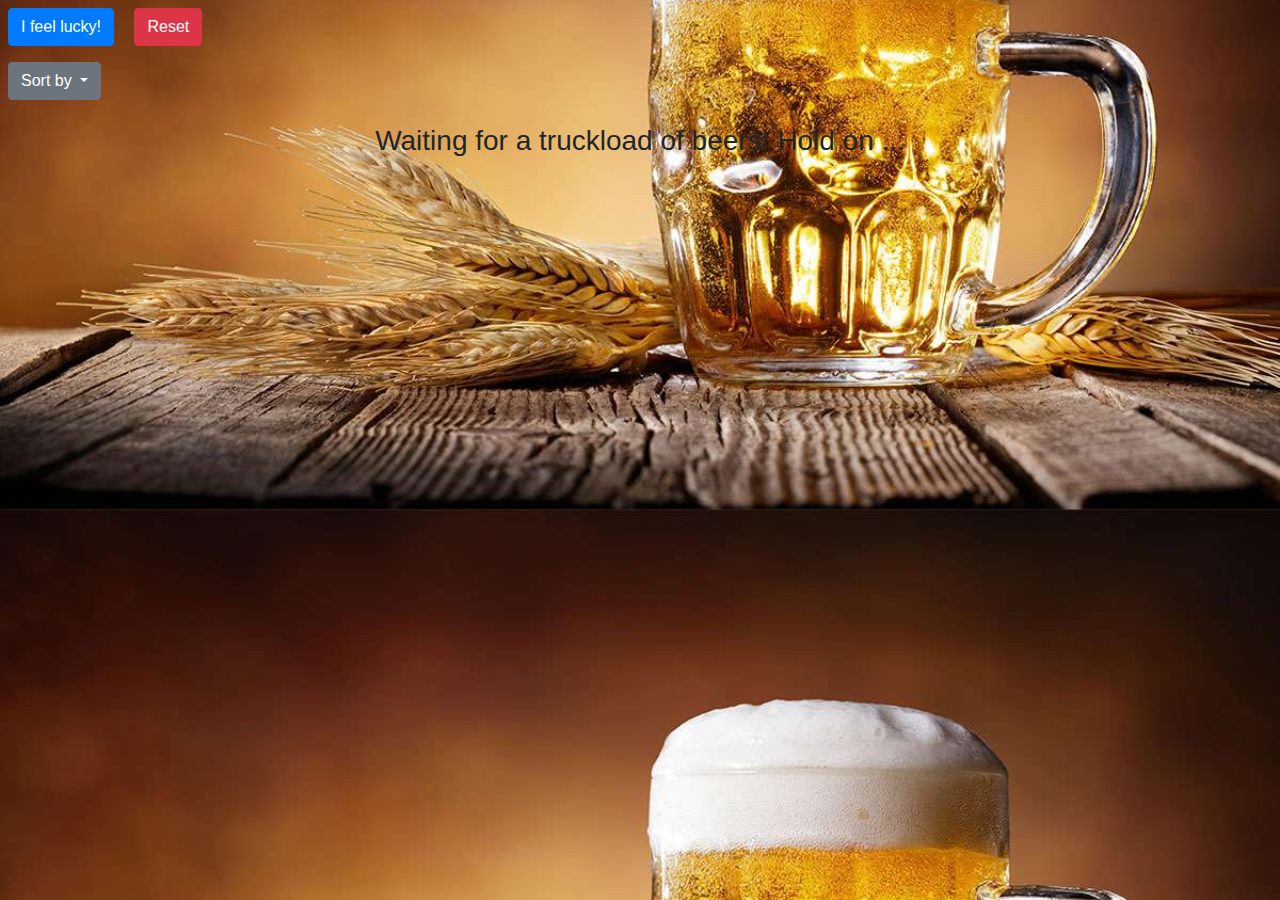
==== index.html @ ab15f976 "edit sort function" ====
<!DOCTYPE html>
<html lang="en">

<head>
	<meta charset="UTF-8">
	<title>Fetch Beers Api</title>

	<link rel="stylesheet" href="https://stackpath.bootstrapcdn.com/bootstrap/4.3.1/css/bootstrap.min.css"
		integrity="sha384-ggOyR0iXCbMQv3Xipma34MD+dH/1fQ784/j6cY/iJTQUOhcWr7x9JvoRxT2MZw1T" crossorigin="anonymous">
	<link rel="stylesheet" href="index.css">
</head>

<body>
	<button class="btn btn-primary m-2" type="submit" id="pickRandom">I feel lucky!</button>
	<button class="btn btn-danger m-2" type="submit" id="reset">Reset</button>
	<br>
	<div class="dropdown">
	  <button class="btn btn-secondary dropdown-toggle m-2" type="button"  data-toggle="dropdown" aria-haspopup="true" aria-expanded="false">
	    Sort by
	  </button>
	  <div class="dropdown-menu" id="dropdown" aria-labelledby="dropdownMenuButton">
			<!-- content is generated-->

	  </div>
	</div>

	<div id="modal">
		<!-- content is generated-->
	</div>

	<div class="cards">

		<nav aria-label="Page navigation" class ="m-2">
			<ul class="pagination">
				<!-- content is generated-->
			</ul>
		</nav>
		
		<div class="d-flex justify-content-center" id="result">
		<!-- content is generated-->
		</div>

		<div id="cards">
			<!-- content is generated-->
		</div>
	</div>

	
	<script src="https://code.jquery.com/jquery-3.3.1.slim.min.js"
		integrity="sha384-q8i/X+965DzO0rT7abK41JStQIAqVgRVzpbzo5smXKp4YfRvH+8abtTE1Pi6jizo"
		crossorigin="anonymous"></script>
	<script src="https://cdnjs.cloudflare.com/ajax/libs/popper.js/1.14.7/umd/popper.min.js"
		integrity="sha384-UO2eT0CpHqdSJQ6hJty5KVphtPhzWj9WO1clHTMGa3JDZwrnQq4sF86dIHNDz0W1"
		crossorigin="anonymous"></script>
	<script src="https://stackpath.bootstrapcdn.com/bootstrap/4.3.1/js/bootstrap.min.js"
		integrity="sha384-JjSmVgyd0p3pXB1rRibZUAYoIIy6OrQ6VrjIEaFf/nJGzIxFDsf4x0xIM+B07jRM"
		crossorigin="anonymous"></script>
	<script src="index.js"></script>

</body>

</html>
---- index.css ----
body {
   margin: 0;
   padding: 0;
   background-image: url('national-beer-day-ipa.jpg');
   background-position: fixed;
   background-size: cover;
   background-position: center;
}

.pagination {
   display: flex;
   flex-wrap: wrap;
   justify-content: center;
   margin: auto;
   max-width: 80%;
}

.pagination li {
   width: 3rem;
   margin: 5px 0;
   text-align: center;
}

#cards {
   display: flex;
   flex-wrap: wrap;
   justify-content: center;
}

.card, .page-link {
   background-color: rgba(226, 226, 226, 0.8);
   color: maroon;
   font-weight: 500;
}

.card-img-top {
   width: 100%;
   height: 20vh;
   object-fit: scale-down;
}

.card-text {
   font-size: 0.8em;
}
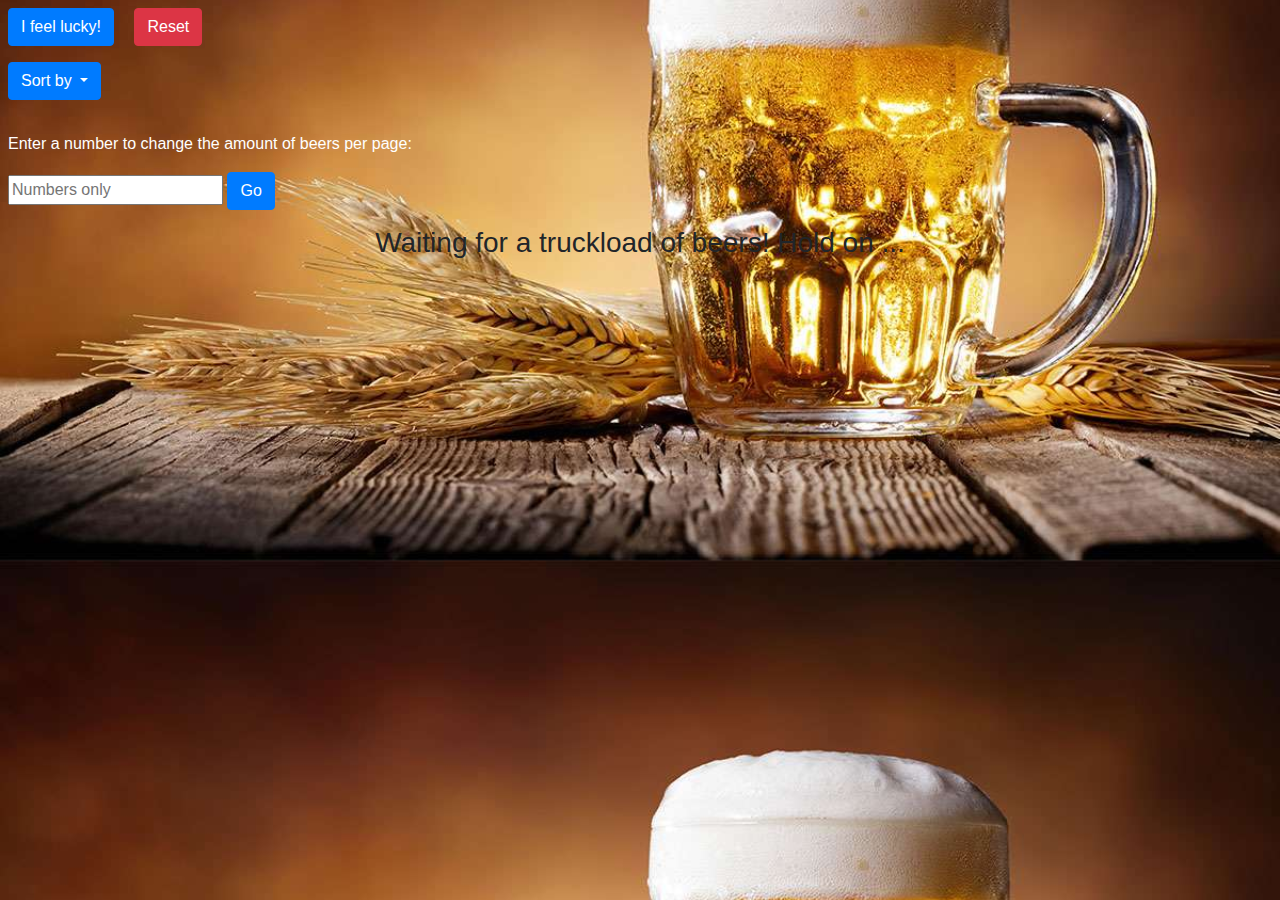
==== commit e8ae7b95: "added function to enter amount per page" ====
--- a/index.html
+++ b/index.html
@@ -15,13 +15,19 @@
 	<button class="btn btn-danger m-2" type="submit" id="reset">Reset</button>
 	<br>
 	<div class="dropdown">
-	  <button class="btn btn-secondary dropdown-toggle m-2" type="button"  data-toggle="dropdown" aria-haspopup="true" aria-expanded="false">
+	  <button class="btn btn-primary dropdown-toggle m-2" type="button"  data-toggle="dropdown" aria-haspopup="true" aria-expanded="false">
 	    Sort by
 	  </button>
 	  <div class="dropdown-menu" id="dropdown" aria-labelledby="dropdownMenuButton">
 			<!-- content is generated-->
 
 	  </div>
+	</div>
+	<br>
+	<div class="ml-2">
+		<p id="amountTitle">Enter a number to change the amount of beers per page:</p>
+		<input type="number" id="amountPerPage" placeholder="Numbers only">
+		<button type="submit" class="btn btn-primary" id="submitPageAmount">Go</button>
 	</div>
 
 	<div id="modal">
--- a/index.css
+++ b/index.css
@@ -41,4 +41,8 @@
 
 .card-text {
    font-size: 0.8em;
+}
+
+#amountTitle {
+	color: white;
 }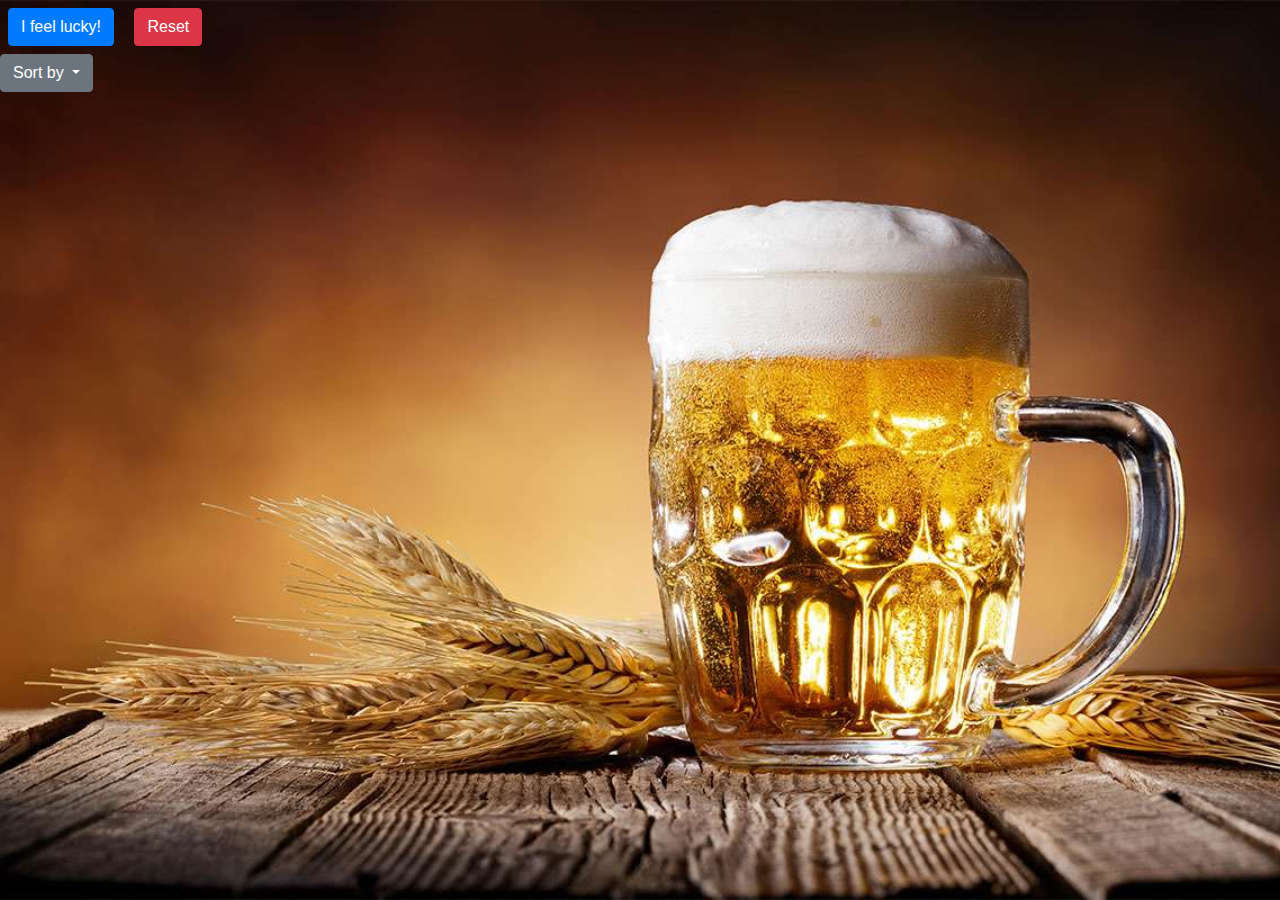
==== commit d9fcbe10: "cosmetics, formatting" ====
--- a/index.html
+++ b/index.html
@@ -1,68 +1,56 @@
-<!DOCTYPE html>
-<html lang="en">
-
-<head>
-	<meta charset="UTF-8">
-	<title>Fetch Beers Api</title>
-
-	<link rel="stylesheet" href="https://stackpath.bootstrapcdn.com/bootstrap/4.3.1/css/bootstrap.min.css"
-		integrity="sha384-ggOyR0iXCbMQv3Xipma34MD+dH/1fQ784/j6cY/iJTQUOhcWr7x9JvoRxT2MZw1T" crossorigin="anonymous">
-	<link rel="stylesheet" href="index.css">
-</head>
-
-<body>
-	<button class="btn btn-primary m-2" type="submit" id="pickRandom">I feel lucky!</button>
-	<button class="btn btn-danger m-2" type="submit" id="reset">Reset</button>
-	<br>
-	<div class="dropdown">
-	  <button class="btn btn-primary dropdown-toggle m-2" type="button"  data-toggle="dropdown" aria-haspopup="true" aria-expanded="false">
-	    Sort by
-	  </button>
-	  <div class="dropdown-menu" id="dropdown" aria-labelledby="dropdownMenuButton">
-			<!-- content is generated-->
-
-	  </div>
-	</div>
-	<br>
-	<div class="ml-2">
-		<p id="amountTitle">Enter a number to change the amount of beers per page:</p>
-		<input type="number" id="amountPerPage" placeholder="Numbers only">
-		<button type="submit" class="btn btn-primary" id="submitPageAmount">Go</button>
-	</div>
-
-	<div id="modal">
-		<!-- content is generated-->
-	</div>
-
-	<div class="cards">
-
-		<nav aria-label="Page navigation" class ="m-2">
-			<ul class="pagination">
-				<!-- content is generated-->
-			</ul>
-		</nav>
-		
-		<div class="d-flex justify-content-center" id="result">
-		<!-- content is generated-->
-		</div>
-
-		<div id="cards">
-			<!-- content is generated-->
-		</div>
-	</div>
-
-	
-	<script src="https://code.jquery.com/jquery-3.3.1.slim.min.js"
-		integrity="sha384-q8i/X+965DzO0rT7abK41JStQIAqVgRVzpbzo5smXKp4YfRvH+8abtTE1Pi6jizo"
-		crossorigin="anonymous"></script>
-	<script src="https://cdnjs.cloudflare.com/ajax/libs/popper.js/1.14.7/umd/popper.min.js"
-		integrity="sha384-UO2eT0CpHqdSJQ6hJty5KVphtPhzWj9WO1clHTMGa3JDZwrnQq4sF86dIHNDz0W1"
-		crossorigin="anonymous"></script>
-	<script src="https://stackpath.bootstrapcdn.com/bootstrap/4.3.1/js/bootstrap.min.js"
-		integrity="sha384-JjSmVgyd0p3pXB1rRibZUAYoIIy6OrQ6VrjIEaFf/nJGzIxFDsf4x0xIM+B07jRM"
-		crossorigin="anonymous"></script>
-	<script src="index.js"></script>
-
-</body>
-
-</html>
+<!DOCTYPE html>
+<html lang="en">
+
+<head>
+	<meta charset="UTF-8">
+	<title>Fetch Beers Api</title>
+
+	<link rel="stylesheet" href="https://stackpath.bootstrapcdn.com/bootstrap/4.3.1/css/bootstrap.min.css" integrity="sha384-ggOyR0iXCbMQv3Xipma34MD+dH/1fQ784/j6cY/iJTQUOhcWr7x9JvoRxT2MZw1T" crossorigin="anonymous">
+	<link rel="stylesheet" href="index.css">
+</head>
+
+<body>
+	<button class="btn btn-primary m-2" type="submit" id="pickRandom">I feel lucky!</button>
+	<button class="btn btn-danger m-2" type="submit" id="reset">Reset</button>
+	<br>
+	<div class="dropdown">
+		<button class="btn btn-secondary dropdown-toggle" type="button" data-toggle="dropdown" aria-haspopup="true" aria-expanded="false">
+			Sort by
+		</button>
+		<div class="dropdown-menu" id="dropdown" aria-labelledby="dropdownMenuButton">
+			<a class="dropdown-item" value="name">Name</a>
+			<a class="dropdown-item" value="abv">Alcohol By Level</a>
+			<a class="dropdown-item" value="ph">PH-level</a>
+		</div>
+	</div>
+
+	<div id="modal">
+		<!-- content is generated-->
+	</div>
+
+	<div class="cards">
+
+		<nav aria-label="Page navigation" class="m-2">
+			<ul class="pagination">
+				<!-- content is generated-->
+			</ul>
+		</nav>
+
+		<div class="d-flex justify-content-center" id="result">
+			<!-- content is generated-->
+		</div>
+
+		<div id="cards" class="m-4">
+			<!-- content is generated-->
+		</div>
+	</div>
+
+
+	<script src="https://code.jquery.com/jquery-3.3.1.slim.min.js" integrity="sha384-q8i/X+965DzO0rT7abK41JStQIAqVgRVzpbzo5smXKp4YfRvH+8abtTE1Pi6jizo" crossorigin="anonymous"></script>
+	<script src="https://cdnjs.cloudflare.com/ajax/libs/popper.js/1.14.7/umd/popper.min.js" integrity="sha384-UO2eT0CpHqdSJQ6hJty5KVphtPhzWj9WO1clHTMGa3JDZwrnQq4sF86dIHNDz0W1" crossorigin="anonymous"></script>
+	<script src="https://stackpath.bootstrapcdn.com/bootstrap/4.3.1/js/bootstrap.min.js" integrity="sha384-JjSmVgyd0p3pXB1rRibZUAYoIIy6OrQ6VrjIEaFf/nJGzIxFDsf4x0xIM+B07jRM" crossorigin="anonymous"></script>
+	<script src="index.js"></script>
+
+</body>
+
+</html>--- a/index.css
+++ b/index.css
@@ -2,7 +2,7 @@
    margin: 0;
    padding: 0;
    background-image: url('national-beer-day-ipa.jpg');
-   background-position: fixed;
+   background-attachment: fixed;
    background-size: cover;
    background-position: center;
 }
@@ -41,8 +41,4 @@
 
 .card-text {
    font-size: 0.8em;
-}
-
-#amountTitle {
-	color: white;
 }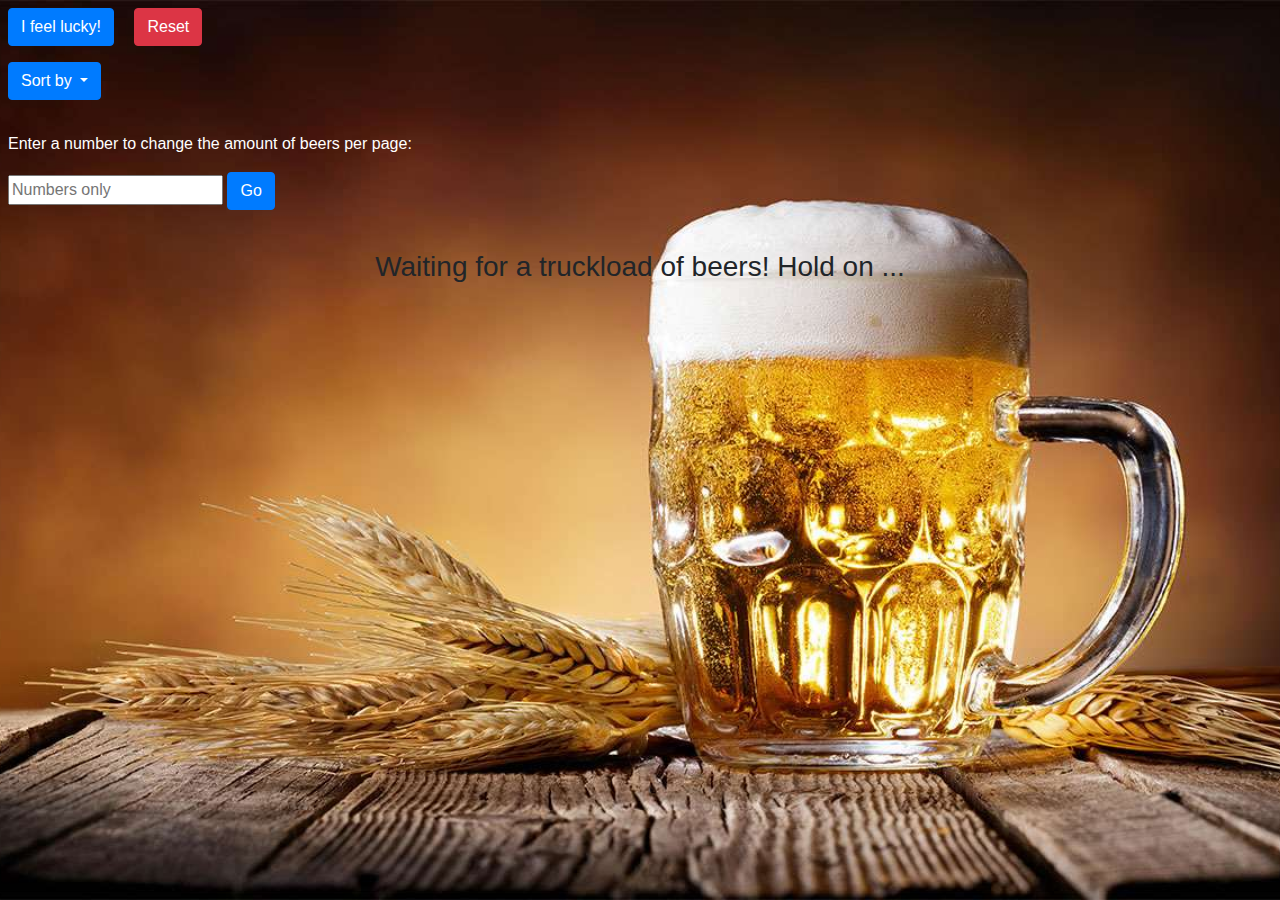
==== commit 7d279d4f: "merge" ====
--- a/index.html
+++ b/index.html
@@ -14,14 +14,19 @@
 	<button class="btn btn-danger m-2" type="submit" id="reset">Reset</button>
 	<br>
 	<div class="dropdown">
-		<button class="btn btn-secondary dropdown-toggle" type="button" data-toggle="dropdown" aria-haspopup="true" aria-expanded="false">
+		<button class="btn btn-primary dropdown-toggle m-2" type="button" data-toggle="dropdown" aria-haspopup="true" aria-expanded="false">
 			Sort by
 		</button>
 		<div class="dropdown-menu" id="dropdown" aria-labelledby="dropdownMenuButton">
-			<a class="dropdown-item" value="name">Name</a>
-			<a class="dropdown-item" value="abv">Alcohol By Level</a>
-			<a class="dropdown-item" value="ph">PH-level</a>
+			<!-- content is generated-->
+
 		</div>
+	</div>
+	<br>
+	<div class="ml-2">
+		<p id="amountTitle">Enter a number to change the amount of beers per page:</p>
+		<input type="number" id="amountPerPage" placeholder="Numbers only">
+		<button type="submit" class="btn btn-primary" id="submitPageAmount">Go</button>
 	</div>
 
 	<div id="modal">
--- a/index.css
+++ b/index.css
@@ -41,4 +41,8 @@
 
 .card-text {
    font-size: 0.8em;
+}
+
+#amountTitle {
+	color: white;
 }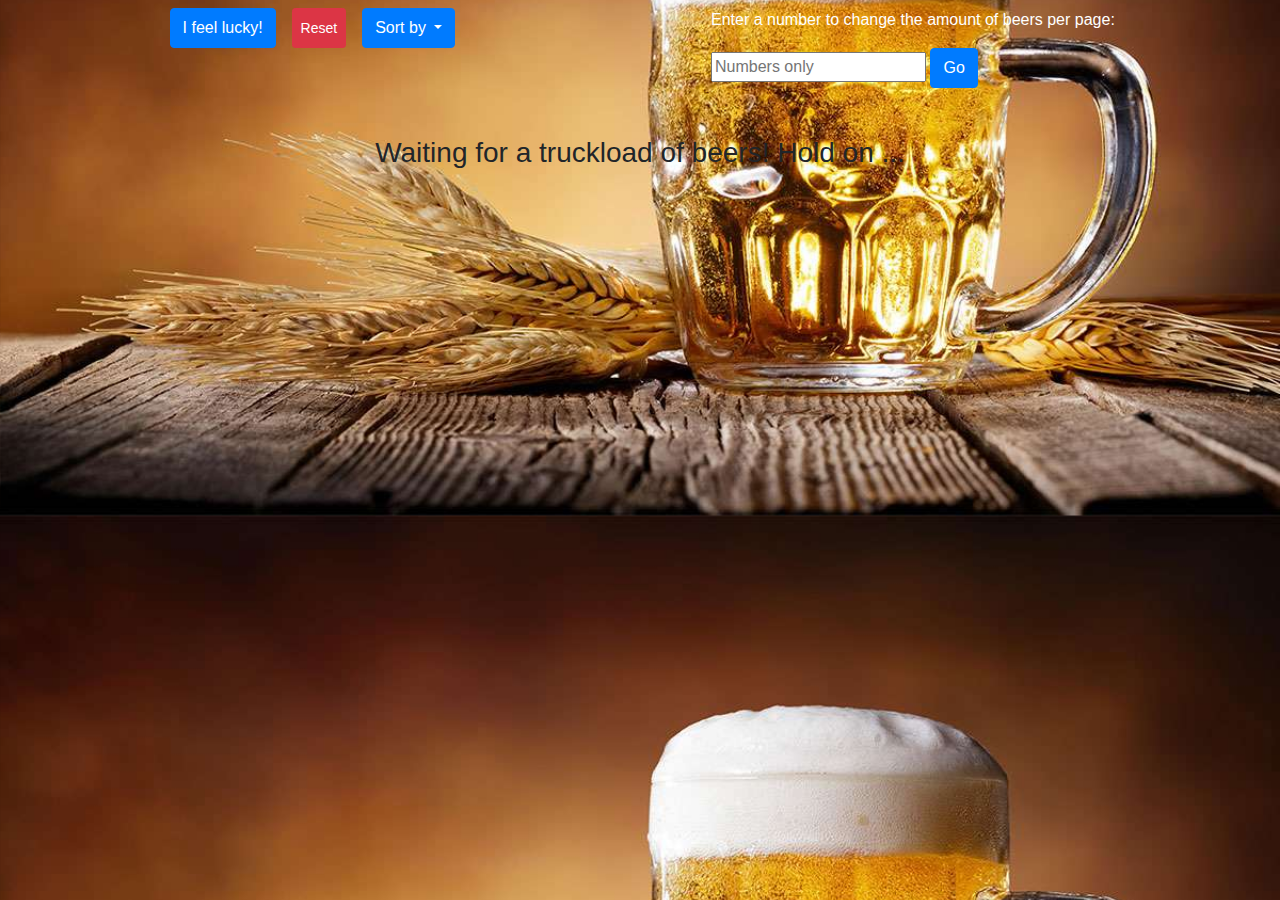
==== commit 68321f11: "changed style of buttons" ====
--- a/index.html
+++ b/index.html
@@ -1,61 +1,74 @@
-<!DOCTYPE html>
-<html lang="en">
-
-<head>
-	<meta charset="UTF-8">
-	<title>Fetch Beers Api</title>
-
-	<link rel="stylesheet" href="https://stackpath.bootstrapcdn.com/bootstrap/4.3.1/css/bootstrap.min.css" integrity="sha384-ggOyR0iXCbMQv3Xipma34MD+dH/1fQ784/j6cY/iJTQUOhcWr7x9JvoRxT2MZw1T" crossorigin="anonymous">
-	<link rel="stylesheet" href="index.css">
-</head>
-
-<body>
-	<button class="btn btn-primary m-2" type="submit" id="pickRandom">I feel lucky!</button>
-	<button class="btn btn-danger m-2" type="submit" id="reset">Reset</button>
-	<br>
-	<div class="dropdown">
-		<button class="btn btn-primary dropdown-toggle m-2" type="button" data-toggle="dropdown" aria-haspopup="true" aria-expanded="false">
-			Sort by
-		</button>
-		<div class="dropdown-menu" id="dropdown" aria-labelledby="dropdownMenuButton">
-			<!-- content is generated-->
-
-		</div>
-	</div>
-	<br>
-	<div class="ml-2">
-		<p id="amountTitle">Enter a number to change the amount of beers per page:</p>
-		<input type="number" id="amountPerPage" placeholder="Numbers only">
-		<button type="submit" class="btn btn-primary" id="submitPageAmount">Go</button>
-	</div>
-
-	<div id="modal">
-		<!-- content is generated-->
-	</div>
-
-	<div class="cards">
-
-		<nav aria-label="Page navigation" class="m-2">
-			<ul class="pagination">
-				<!-- content is generated-->
-			</ul>
-		</nav>
-
-		<div class="d-flex justify-content-center" id="result">
-			<!-- content is generated-->
-		</div>
-
-		<div id="cards" class="m-4">
-			<!-- content is generated-->
-		</div>
-	</div>
-
-
-	<script src="https://code.jquery.com/jquery-3.3.1.slim.min.js" integrity="sha384-q8i/X+965DzO0rT7abK41JStQIAqVgRVzpbzo5smXKp4YfRvH+8abtTE1Pi6jizo" crossorigin="anonymous"></script>
-	<script src="https://cdnjs.cloudflare.com/ajax/libs/popper.js/1.14.7/umd/popper.min.js" integrity="sha384-UO2eT0CpHqdSJQ6hJty5KVphtPhzWj9WO1clHTMGa3JDZwrnQq4sF86dIHNDz0W1" crossorigin="anonymous"></script>
-	<script src="https://stackpath.bootstrapcdn.com/bootstrap/4.3.1/js/bootstrap.min.js" integrity="sha384-JjSmVgyd0p3pXB1rRibZUAYoIIy6OrQ6VrjIEaFf/nJGzIxFDsf4x0xIM+B07jRM" crossorigin="anonymous"></script>
-	<script src="index.js"></script>
-
-</body>
-
-</html>+<!DOCTYPE html>
+<html lang="en">
+
+<head>
+	<meta charset="UTF-8">
+	<title>Fetch Beers Api</title>
+
+	<link rel="stylesheet" href="https://stackpath.bootstrapcdn.com/bootstrap/4.3.1/css/bootstrap.min.css"
+		integrity="sha384-ggOyR0iXCbMQv3Xipma34MD+dH/1fQ784/j6cY/iJTQUOhcWr7x9JvoRxT2MZw1T" crossorigin="anonymous">
+	<link rel="stylesheet" href="index.css">
+</head>
+
+<body>
+	<div class="row ">
+		<div class="col-6 d-flex justify-content-center ">
+			<button class="btn btn-primary m-2" type="submit" id="pickRandom">I feel lucky!</button>
+			<button class="btn btn-danger btn-sm m-2" type="submit" id="reset">Reset</button>
+			<br>
+
+			<div class="dropdown">
+				  <button class="btn btn-primary dropdown-toggle m-2" type="button"  data-toggle="dropdown" aria-haspopup="true" aria-expanded="false">
+				    Sort by
+				  </button>
+				  <div class="dropdown-menu" id="dropdown" aria-labelledby="dropdownMenuButton">
+						<!-- content is generated-->
+				  </div>
+			</div>
+		</div>
+		<div class="col-5 d-flex justify-content-center">
+			<div class="m-2">
+				<p id="amountTitle">Enter a number to change the amount of beers per page:</p>
+				<input type="number" id="amountPerPage" placeholder="Numbers only">
+				<button type="submit" class="btn btn-primary" id="submitPageAmount">Go</button>
+			</div>
+		</div>
+	</div>
+	<br>
+
+	<div id="modal">
+		<!-- content is generated-->
+	</div>
+
+	<div class="cards">
+
+		<nav aria-label="Page navigation" class ="m-2">
+			<ul class="pagination">
+				<!-- content is generated-->
+			</ul>
+		</nav>
+		
+		<div class="d-flex justify-content-center" id="result">
+		<!-- content is generated-->
+		</div>
+
+		<div id="cards">
+			<!-- content is generated-->
+		</div>
+	</div>
+
+	
+	<script src="https://code.jquery.com/jquery-3.3.1.slim.min.js"
+		integrity="sha384-q8i/X+965DzO0rT7abK41JStQIAqVgRVzpbzo5smXKp4YfRvH+8abtTE1Pi6jizo"
+		crossorigin="anonymous"></script>
+	<script src="https://cdnjs.cloudflare.com/ajax/libs/popper.js/1.14.7/umd/popper.min.js"
+		integrity="sha384-UO2eT0CpHqdSJQ6hJty5KVphtPhzWj9WO1clHTMGa3JDZwrnQq4sF86dIHNDz0W1"
+		crossorigin="anonymous"></script>
+	<script src="https://stackpath.bootstrapcdn.com/bootstrap/4.3.1/js/bootstrap.min.js"
+		integrity="sha384-JjSmVgyd0p3pXB1rRibZUAYoIIy6OrQ6VrjIEaFf/nJGzIxFDsf4x0xIM+B07jRM"
+		crossorigin="anonymous"></script>
+	<script src="index.js"></script>
+
+</body>
+
+</html>
--- a/index.css
+++ b/index.css
@@ -2,7 +2,7 @@
    margin: 0;
    padding: 0;
    background-image: url('national-beer-day-ipa.jpg');
-   background-attachment: fixed;
+   background-position: fixed;
    background-size: cover;
    background-position: center;
 }
@@ -45,4 +45,8 @@
 
 #amountTitle {
 	color: white;
+}
+
+.btn {
+	height: 40px;
 }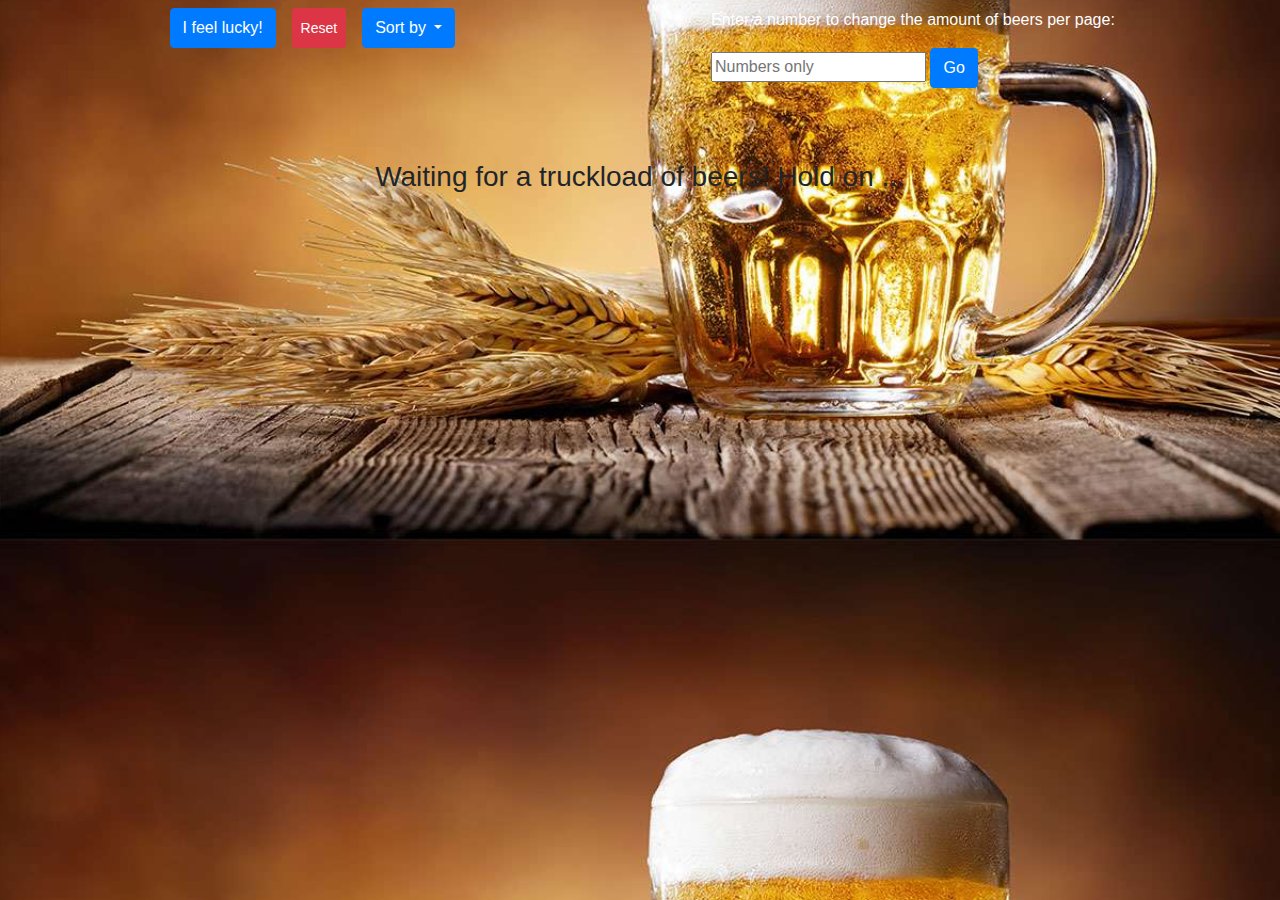
==== commit 05b57c0f: "merge with anton + modaldiv change" ====
--- a/index.html
+++ b/index.html
@@ -17,8 +17,8 @@
 			<button class="btn btn-danger btn-sm m-2" type="submit" id="reset">Reset</button>
 			<br>
 
-			<div class="dropdown">
-				  <button class="btn btn-primary dropdown-toggle m-2" type="button"  data-toggle="dropdown" aria-haspopup="true" aria-expanded="false">
+			<div class="dropdown1">
+				  <button class="btn btn-primary dropdown-toggle m-2" type="button" data-toggle="dropdown" aria-haspopup="true" aria-expanded="false">
 				    Sort by
 				  </button>
 				  <div class="dropdown-menu" id="dropdown" aria-labelledby="dropdownMenuButton">
@@ -52,17 +52,16 @@
 		<!-- content is generated-->
 		</div>
 
-		<div id="cards">
+		<div id="cards" class="m-4">
 			<!-- content is generated-->
 		</div>
 	</div>
 
-	
+	<script src="https://cdnjs.cloudflare.com/ajax/libs/popper.js/1.14.7/umd/popper.min.js"
+		integrity="sha384-UO2eT0CpHqdSJQ6hJty5KVphtPhzWj9WO1clHTMGa3JDZwrnQq4sF86dIHNDz0W1"
+		crossorigin="anonymous"></script>
 	<script src="https://code.jquery.com/jquery-3.3.1.slim.min.js"
 		integrity="sha384-q8i/X+965DzO0rT7abK41JStQIAqVgRVzpbzo5smXKp4YfRvH+8abtTE1Pi6jizo"
-		crossorigin="anonymous"></script>
-	<script src="https://cdnjs.cloudflare.com/ajax/libs/popper.js/1.14.7/umd/popper.min.js"
-		integrity="sha384-UO2eT0CpHqdSJQ6hJty5KVphtPhzWj9WO1clHTMGa3JDZwrnQq4sF86dIHNDz0W1"
 		crossorigin="anonymous"></script>
 	<script src="https://stackpath.bootstrapcdn.com/bootstrap/4.3.1/js/bootstrap.min.js"
 		integrity="sha384-JjSmVgyd0p3pXB1rRibZUAYoIIy6OrQ6VrjIEaFf/nJGzIxFDsf4x0xIM+B07jRM"
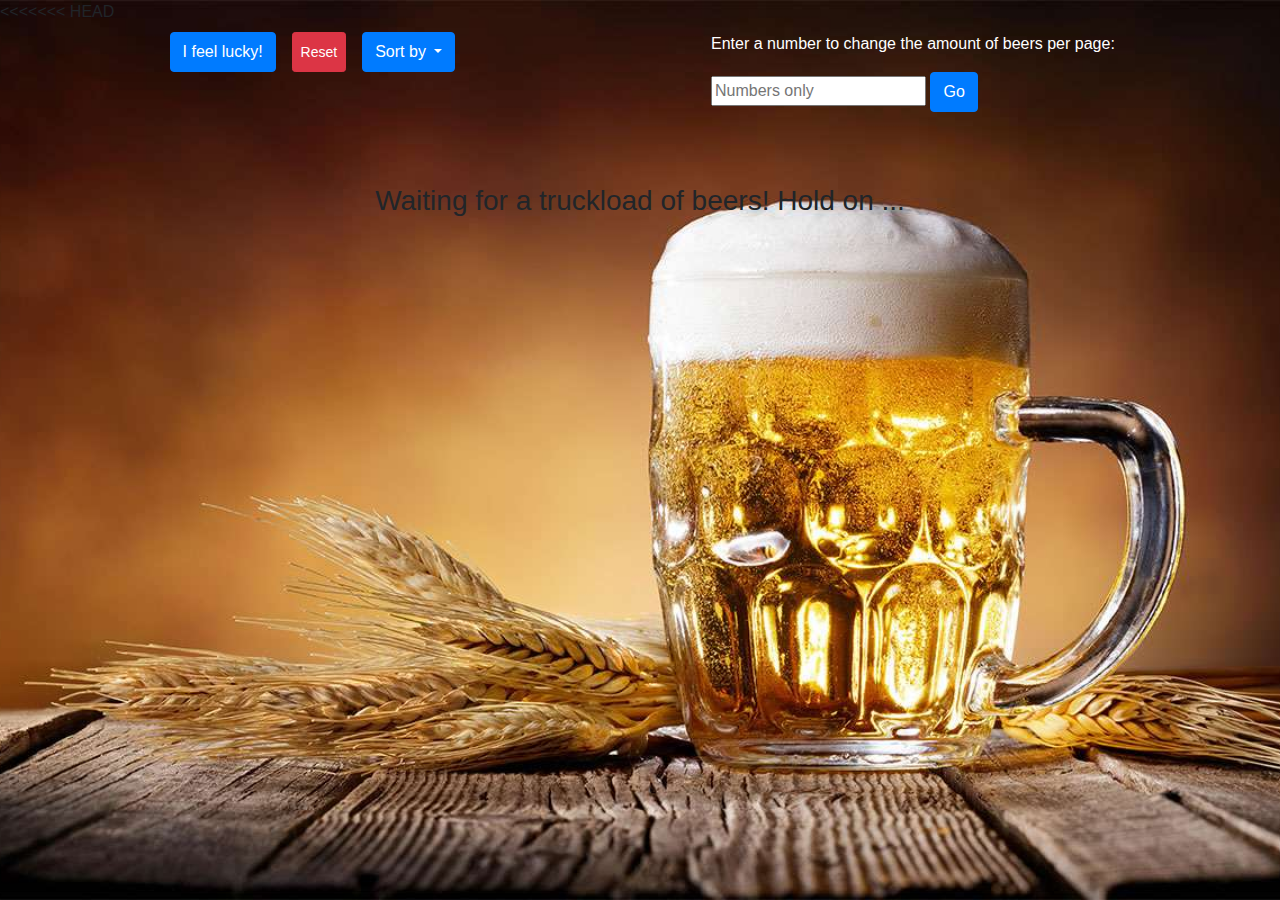
==== commit 9ef95e1d: "2nd try merge" ====
--- a/index.html
+++ b/index.html
@@ -1,3 +1,4 @@
+<<<<<<< HEAD
 <!DOCTYPE html>
 <html lang="en">
 
@@ -71,3 +72,4 @@
 </body>
 
 </html>
+
--- a/index.css
+++ b/index.css
@@ -2,7 +2,7 @@
    margin: 0;
    padding: 0;
    background-image: url('national-beer-day-ipa.jpg');
-   background-position: fixed;
+   background-attachment: fixed;
    background-size: cover;
    background-position: center;
 }
